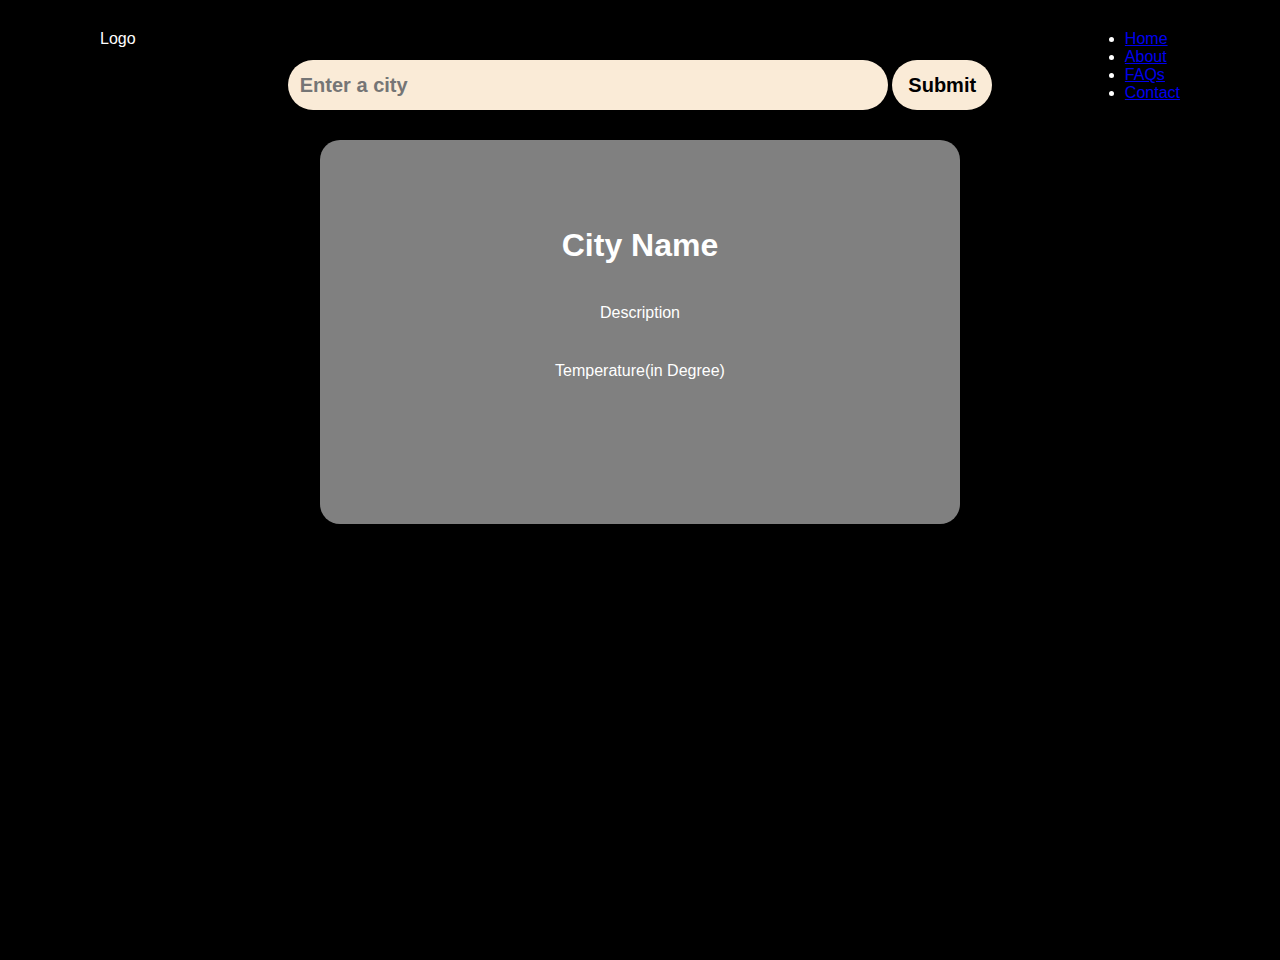
==== main/index.html @ 8f123ef0 "First commit" ====
<!DOCTYPE html>
<html lang="en">
<head>
    <meta charset="UTF-8">
    <meta http-equiv="X-UA-Compatible" content="IE=edge">
    <meta name="viewport" content="width=device-width, initial-scale=1.0">
    <title>Weather Forecast</title>
    <link rel="icon" href="../images/weather-app.png">
    <!-- <link rel="stylesheet" media="Screen and (max-width: 714px" href="phone.css"> -->
    <link rel="stylesheet" href="../styleSheets/style.css">
</head>
<body>

    <header id="header">
        <nav class="navbar" id="navbar">
            <div class="logo" id="logo">
                <!-- <img src="../images/WhatsApp Video 2021-06-26 at 2.15.50 PM.jpg" alt="" srcset=""> -->
                Logo
            </div>
            <div class="nav-left">
                <ul>
                    <li class="items"><a href="#">Home</a></li>
                    <li class="items"><a href="#">About</a></li>
                    <li class="items"><a href="#">FAQs</a></li>
                    <li class="items"><a href="#">Contact</a></li>
                </ul>
            </div>
        </nav>
    </header>
    
    <div class="input">
        <input type="text" name=""  class="inputValue" id="" placeholder="Enter a city">
        <input type="submit" value="Submit" class="button">
    </div>

    <div class="display">
        <h1 class="name item">City Name</h1>
        <p class="desc item">Description</p>
        <p class="temp item">Temperature(in Degree)</p>
        <p class="icon item">
            <img src="" id="weather-icon">
        </p>
    </div>


    <script src="../JavaScript/app.js"></script>
</body>
</html>
---- styleSheets/style.css ----
*{
    margin: 0;
    padding: 0;
    box-sizing: border-box;
}

body{
    overflow-x: hidden;
    font-family: 'Franklin Gothic Medium', 'Arial Narrow', Arial, sans-serif;
    color: white;
    background-color: black;
    min-height: 100vh;
}

/* navigation bar  */

/* #header{
    position: absolute;
    top: 0;
    left: 0;
    padding: 30px 100px;
} */


.navbar{
    position: absolute;
    top: 0;
    left: 0;
    width: 100%;
    padding: 30px 100px;
    display: flex;
    justify-content: space-between;

}

/* .nav-left ul{
    display: flex;
    margin-left: 30px;
} */








.input{
    text-align: center;
    margin-top: 60px;
}

input[type="text"]{
    height: 50px;
    width: 600px;
    background-color: antiquewhite;
    font-weight: bold;
    font-size: 20px;
    border: none;
    border-radius: 30px;
    padding: 10px 12px;
}

input[type="submit"]{
    height: 50px;
    width: 100px;
    background-color: antiquewhite;
    font-weight: bold;
    font-size: 20px;
    border: none;
    border-radius: 30px;
    padding: 10px 12px;
}

input[type="submit"]:hover{
    background-color: aquamarine;
    cursor: pointer;
}

.display{
    display: flex;
    flex-direction: column;
    padding: 34px 138px;
    text-align: center;
    background-color: grey;
    justify-content: center;
    align-items: center;
    position: relative;
    height: 24rem;
    width: 50%;
    margin-top: 10px;
    margin:30px auto;
    border-radius: 20px;
    
}
.item{
    padding:20px;
    font-family: Arial, Helvetica, sans-serif;
}
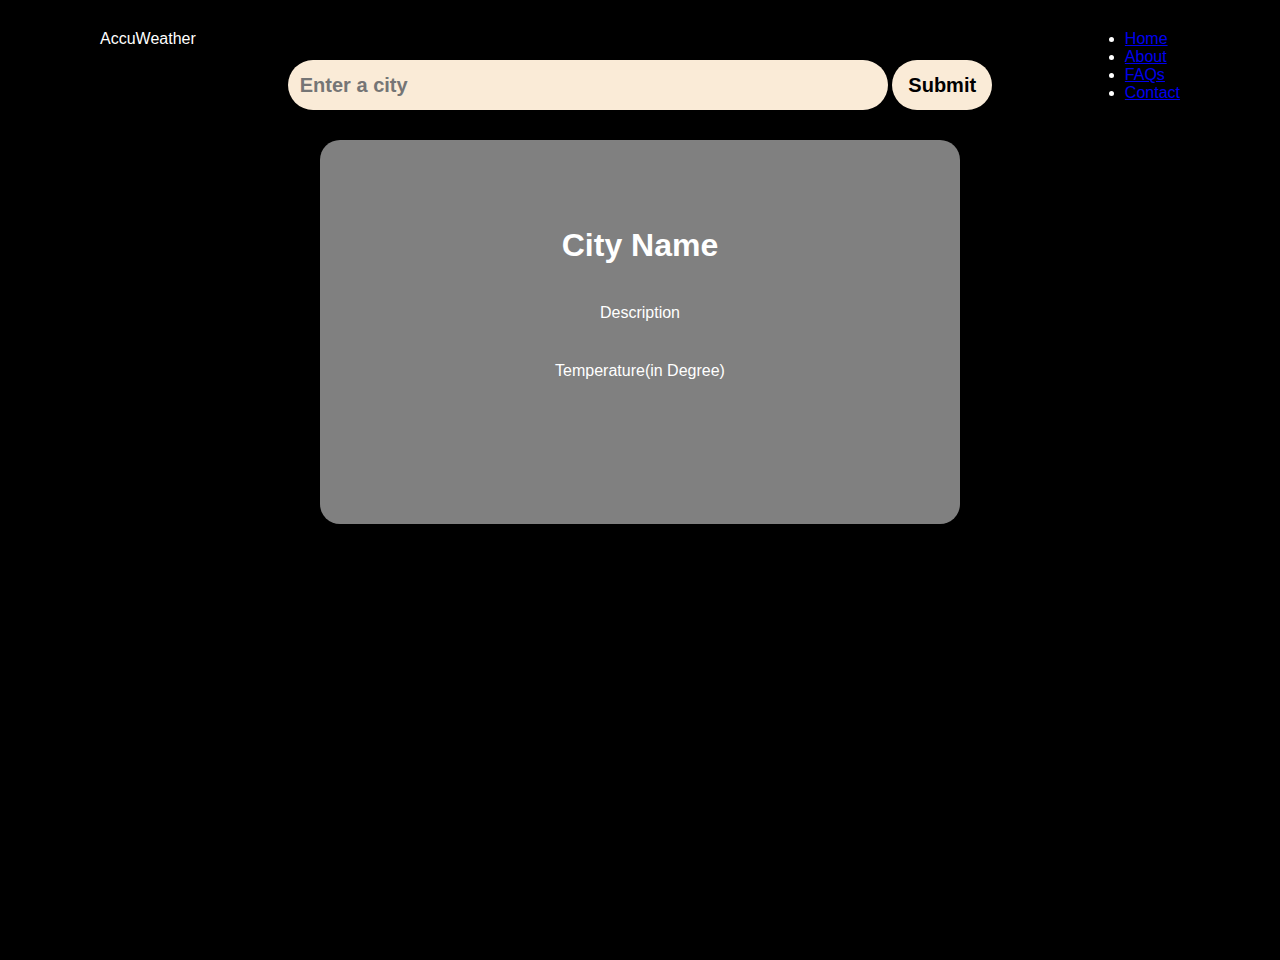
==== commit 84047038: "checking the github" ====
--- a/main/index.html
+++ b/main/index.html
@@ -15,7 +15,7 @@
         <nav class="navbar" id="navbar">
             <div class="logo" id="logo">
                 <!-- <img src="../images/WhatsApp Video 2021-06-26 at 2.15.50 PM.jpg" alt="" srcset=""> -->
-                Logo
+                AccuWeather
             </div>
             <div class="nav-left">
                 <ul>
@@ -45,4 +45,4 @@
 
     <script src="../JavaScript/app.js"></script>
 </body>
-</html>+</html>
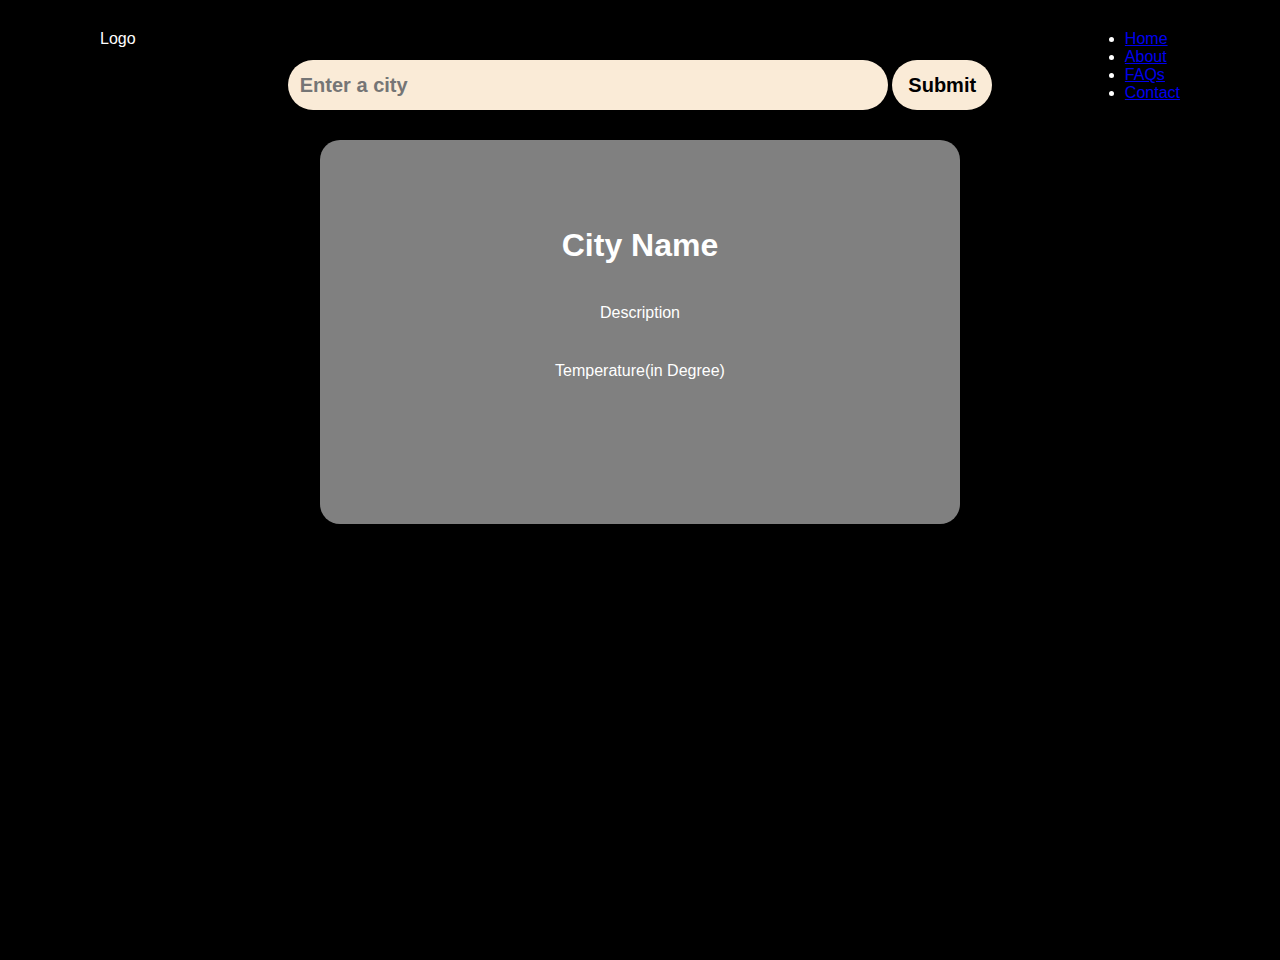
==== commit eeb2a0a0: "Checking push" ====
--- a/main/index.html
+++ b/main/index.html
@@ -11,11 +11,10 @@
 </head>
 <body>
 
-    <header id="header">
-        <nav class="navbar" id="navbar">
+    <header id="header" class="navbar">
             <div class="logo" id="logo">
                 <!-- <img src="../images/WhatsApp Video 2021-06-26 at 2.15.50 PM.jpg" alt="" srcset=""> -->
-                AccuWeather
+                Logo
             </div>
             <div class="nav-left">
                 <ul>
@@ -25,7 +24,6 @@
                     <li class="items"><a href="#">Contact</a></li>
                 </ul>
             </div>
-        </nav>
     </header>
     
     <div class="input">
@@ -45,4 +43,4 @@
 
     <script src="../JavaScript/app.js"></script>
 </body>
-</html>
+</html>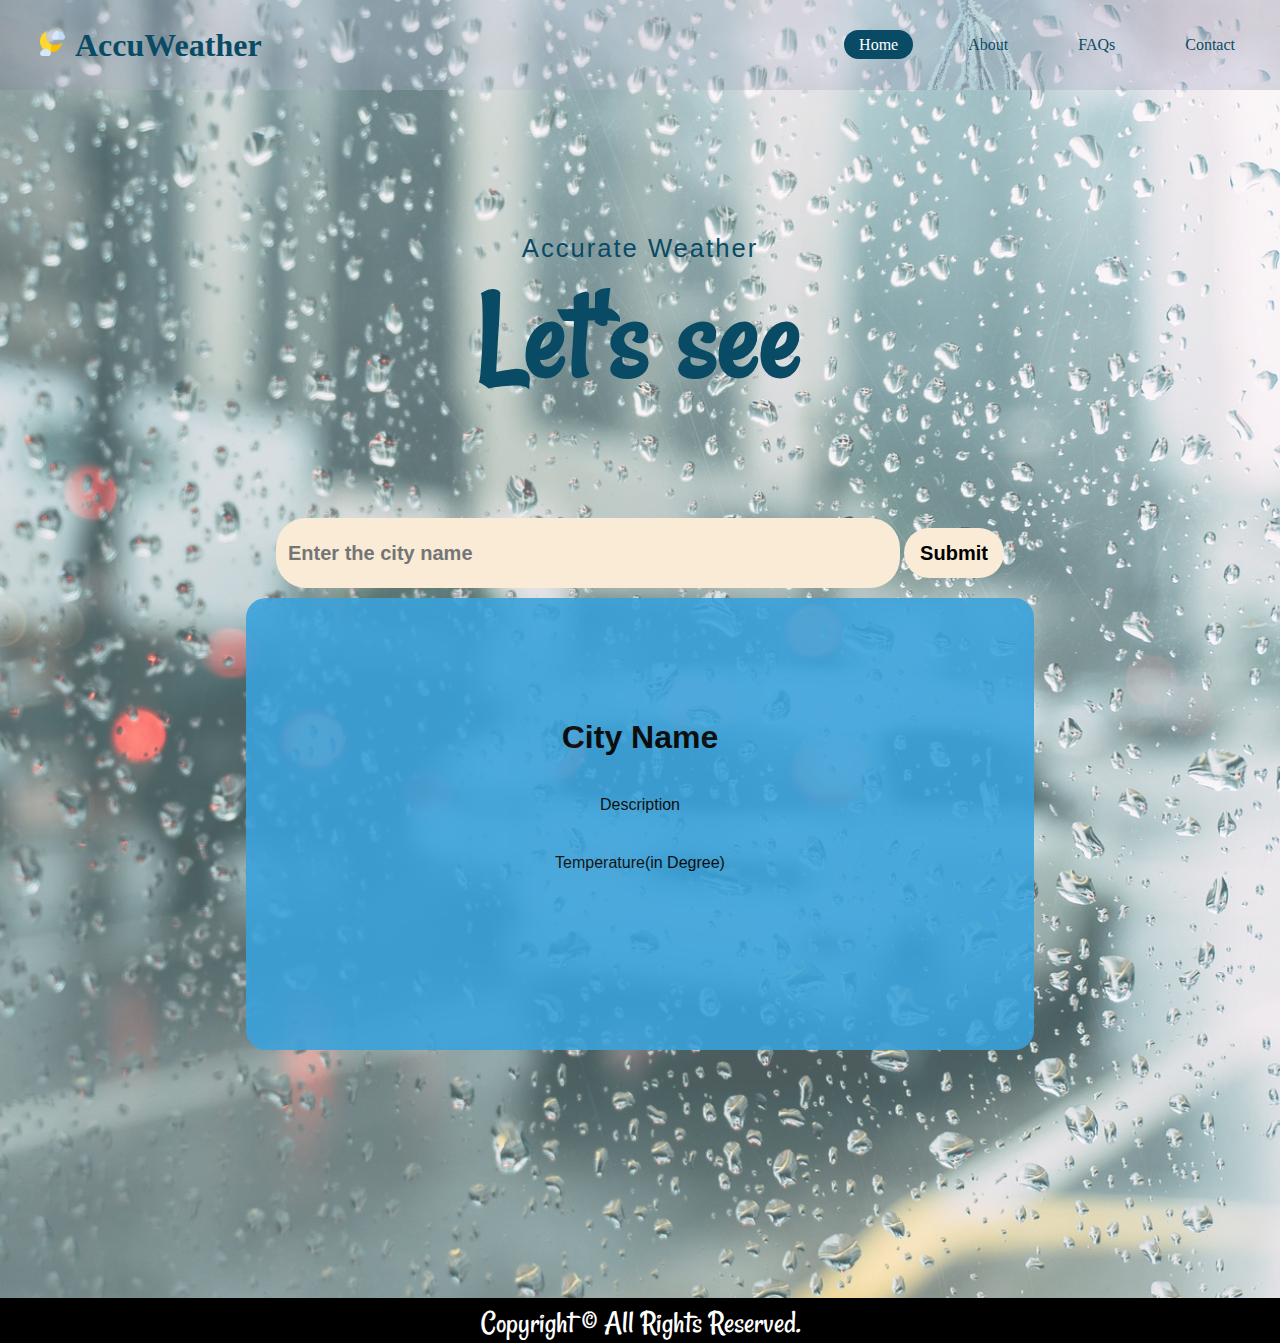
==== commit 00591526: "final version 1" ====
--- a/main/index.html
+++ b/main/index.html
@@ -6,40 +6,56 @@
     <meta name="viewport" content="width=device-width, initial-scale=1.0">
     <title>Weather Forecast</title>
     <link rel="icon" href="../images/weather-app.png">
-    <!-- <link rel="stylesheet" media="Screen and (max-width: 714px" href="phone.css"> -->
+    <link rel="stylesheet" media="Screen and (max-width: 714px" href="phone.css">
     <link rel="stylesheet" href="../styleSheets/style.css">
+    <link rel="preconnect" href="https://fonts.googleapis.com">
+<link rel="preconnect" href="https://fonts.gstatic.com" crossorigin>
+<link href="https://fonts.googleapis.com/css2?family=Rancho&display=swap" rel="stylesheet">
 </head>
 <body>
 
     <header id="header" class="navbar">
-            <div class="logo" id="logo">
+            <div class="logo-container">
                 <!-- <img src="../images/WhatsApp Video 2021-06-26 at 2.15.50 PM.jpg" alt="" srcset=""> -->
-                Logo
+                <a href="#"><img src="../images/moon.png" id="logo-image"></a>
+                <a href="#" id="logo">AccuWeather</a>
             </div>
             <div class="nav-left">
                 <ul>
-                    <li class="items"><a href="#">Home</a></li>
+                    <li class="items"><a href="#" class="active">Home</a></li>
                     <li class="items"><a href="#">About</a></li>
                     <li class="items"><a href="#">FAQs</a></li>
                     <li class="items"><a href="#">Contact</a></li>
                 </ul>
             </div>
     </header>
-    
-    <div class="input">
-        <input type="text" name=""  class="inputValue" id="" placeholder="Enter a city">
-        <input type="submit" value="Submit" class="button">
+
+    <section class="frontpage">
+        <h2 id="text"><span>Accurate Weather</span>Let's see</h2>
+    </section>
+
+    <div class="container">
+
+        
+        <div class="input">
+            <input type="text" name=""  class="inputValue" id="" placeholder="Enter the city name">
+            <input type="submit" value="Submit" class="button">
+        </div>
+        
+        <div class="display">
+            <h1 class="name item">City Name</h1>
+            <p class="desc item">Description</p>
+            <p class="temp item">Temperature(in Degree)</p>
+            <p class="icon item">
+                <img src="" id="weather-icon">
+            </p>
+            <!-- <p class="time item">Time</p> -->
+        </div>
+        
     </div>
-
-    <div class="display">
-        <h1 class="name item">City Name</h1>
-        <p class="desc item">Description</p>
-        <p class="temp item">Temperature(in Degree)</p>
-        <p class="icon item">
-            <img src="" id="weather-icon">
-        </p>
-    </div>
-
+    <footer>
+        Copyright &copy; All Rights Reserved.
+    </footer>
 
     <script src="../JavaScript/app.js"></script>
 </body>
--- a/styleSheets/style.css
+++ b/styleSheets/style.css
@@ -1,53 +1,153 @@
+@import url('https://fonts.googleapis.com/css2?family=Rancho&display=swap');
 *{
     margin: 0;
     padding: 0;
-    box-sizing: border-box;
-}
-
+}
 body{
-    overflow-x: hidden;
-    font-family: 'Franklin Gothic Medium', 'Arial Narrow', Arial, sans-serif;
-    color: white;
+    /* background-color: wheat; */
+    /* opacity: 0.7; */
+}
+body::before{
+    content: "";
+    background: url('../images/glass-window-1845534_1920.jpg') no-repeat center center/cover;
+    position: absolute;
+    top: 0px;
+    left: 0px;
+    z-index: -1;
+    height: 1300px;
+    width: 100%;
+    opacity: 0.7;
+
+}
+
+
+#header{
+    display: flex;
+    align-items: center;
+    position: relative;
+    top: 0px;
+    
+    min-height: 90px;
+}
+
+#header::before{
+    content: "";
+    position: absolute;
+    top: 0px;
+    left: 0px;
     background-color: black;
-    min-height: 100vh;
-}
-
-/* navigation bar  */
-
-/* #header{
+    background: url('../images/frozen-201495_1920.jpg') no-repeat center center/cover;
+    z-index: -1;
+    height: 100%;
+    width: 100%;
+    opacity: 0.3;
+}
+
+.logo-container{
+    margin: 15px 40px;
+}
+.logo-container{
+    display: flex;
+    justify-content: center;
+    align-items: center;
+}
+
+#logo-image{
+    height: 25px;
+    padding-right: 10px;
+}
+
+#header .logo-container #logo{
+    color: #094b65;
+    font-weight: 700;
+    font-size: 2em;
+    text-decoration: none;
+}
+
+.nav-left{
     position: absolute;
-    top: 0;
-    left: 0;
-    padding: 30px 100px;
+    right: 10px;
+}
+#header .nav-left ul{
+    display: flex;
+    justify-content: center;
+    align-items: center;
+}
+
+#header .nav-left ul li{
+    list-style: none;
+    padding: 20px;
+    /* margin-left: 30px; */
+}
+
+#header .nav-left ul li a{
+    text-decoration: none;
+    padding: 6px 15px;
+    color: #094b65;
+    border-radius: 20px;
+}
+#header .nav-left ul li a:hover,
+#header .nav-left ul li .active
+{
+    background-color: #094b65;
+    color: #fff;
+}
+
+/* .nav-left ul{
+    position: relative;
+    right: 20px;
 } */
 
 
-.navbar{
-    position: absolute;
-    top: 0;
-    left: 0;
-    width: 100%;
-    padding: 30px 100px;
-    display: flex;
-    justify-content: space-between;
-
-}
-
-/* .nav-left ul{
-    display: flex;
-    margin-left: 30px;
-} */
-
-
-
-
-
-
-
+  
+
+/* front page section  */
+section{
+    position: relative;
+    width: 100%;
+    min-height: 405px;
+    display: flex;
+    justify-content: center;
+    align-items: center;
+    /* margin-top: 100px; */
+    top: 1px;
+    /* background-color: green; */
+    /* background: url('../images/raindrop-1445835_1920.jpg') no-repeat center center/cover; */
+}
+
+
+
+section #text{
+    display: flex;
+    flex-direction: column;
+    position: relative;
+    color: #094b65;
+    font-size: 10vw;
+    text-align: center;
+    line-height: 0.7em;
+    font-family: 'Rancho', cursive;
+}
+
+.frontpage #text span{
+    font-size: 0.20em;
+    letter-spacing: 2px;
+    font-weight: 400;
+    font-family: sans-serif;
+}
+
+
+
+/* utility section   */
 
 .input{
-    text-align: center;
-    margin-top: 60px;
+    position: relative;
+}
+
+.input{
+    text-align: center;
+    margin-top: 3px;
+    position: relative;
+    top: 20px;
 }
 
 input[type="text"]{
@@ -82,18 +182,36 @@
     flex-direction: column;
     padding: 34px 138px;
     text-align: center;
-    background-color: grey;
+    background-color: #39A2DB;
     justify-content: center;
     align-items: center;
     position: relative;
     height: 24rem;
-    width: 50%;
+    width: 40%;
     margin-top: 10px;
     margin:30px auto;
     border-radius: 20px;
-    
+    opacity: 0.89;
 }
 .item{
     padding:20px;
     font-family: Arial, Helvetica, sans-serif;
+}
+
+.container{
+    content: "";
+    /* background: url('../images/glass-window-1845534_1920.jpg') no-repeat center center/cover; */
+    min-height: 800px;
+    width: 100%;
+    z-index: -1;
+    opacity: 1;
+}
+
+footer{
+    background: black;
+    color: white;
+    font-size: 2rem;
+    text-align: center;
+    padding-top: 5px;
+    font-family: 'Rancho', sans-serif;
 }